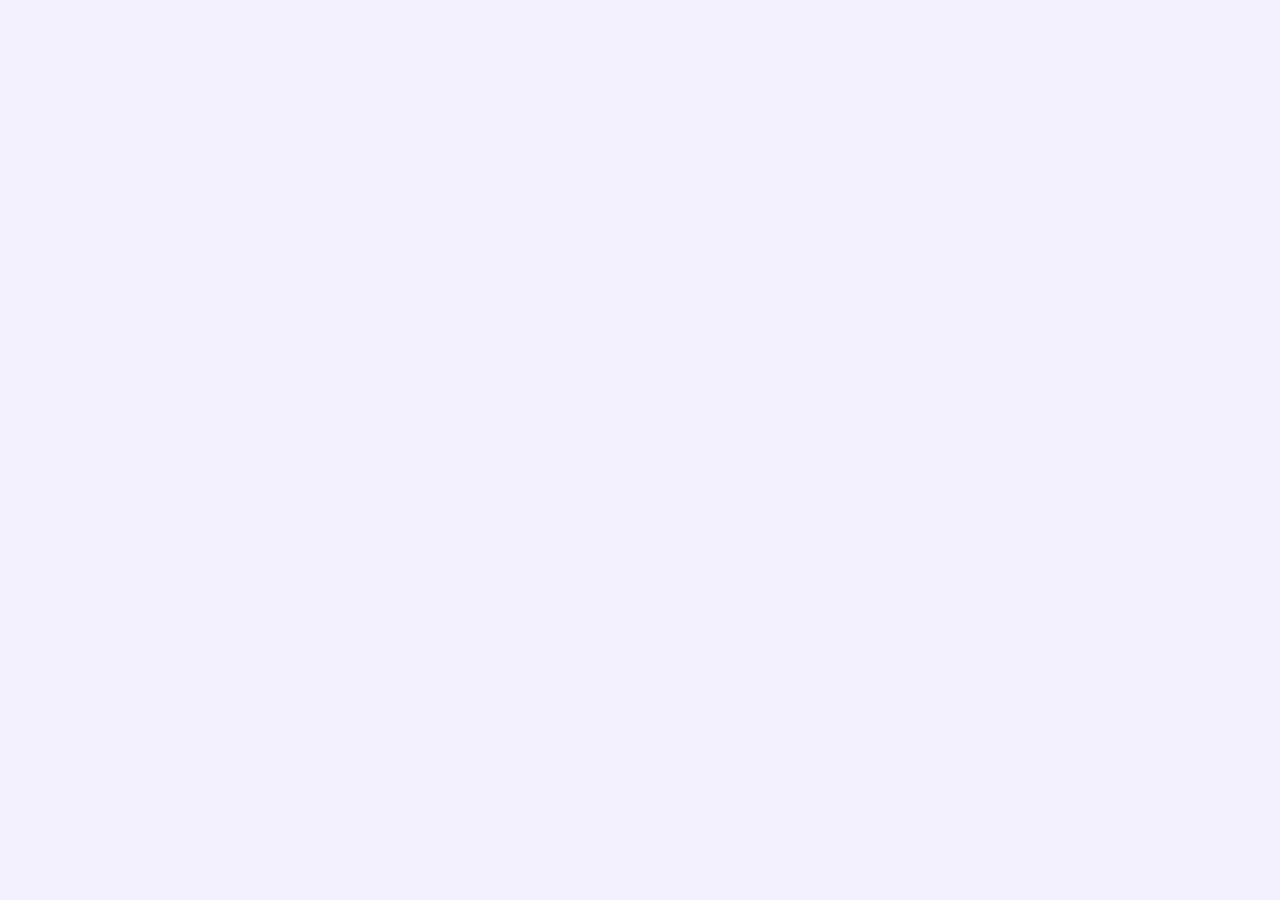
==== Memory/index.html @ 1a354e56 "core array data logic and fisher-yates shuffle" ====
<!DOCTYPE html>
<html lang="fr">

<head>
    <meta charset="UTF-8" />
    <meta name="viewport" content="width=device-width, initial-scale=1.0" />
    <title>Memory</title>
    <link rel="stylesheet" href="css/style.css" />
</head>

<body>

    <script src="js/script.js"></script>
</body>
</html>
---- Memory/css/style.css ----
body {
    margin: 0;
    padding: 30px 15px;
    color: #29243d;
    background-color: #f4f1ff;
    font-family: Arial, sans-serif;
}

.center {
    text-align: center;
}

header {
    margin-bottom: 25px;
}

h1 {
    color: #56a949;
}

main,
#result-display,
#score {
    max-width: 600px;
    margin: 20px auto;
    padding: 25px;
    background-color: white;
    border: 1px solid #e0dcf2;
    border-radius: 15px;
    box-shadow: 0 8px 20px #56a949;
}

main {
    text-align: center;
}

.choice-btn {

    transition: box-shadow 0.2s ease;

    margin: 6px;
    padding: 14px 20px;
    color: white;
    background-color: #56a949;
    border: none;
    border-radius: 10px;
    font-size: 16px;
    font-weight: bold;
    cursor: pointer;
}

.choice-btn:hover {
    box-shadow: 0 4px 12px #69c55b;
    background-color: #4e9d42;
}

.choice-btn:focus {
    outline: 3px solid #b9b0ff;
}

#result-display {
    text-align: center;
}

#result-display h1 {
    margin: 0;
    color: #32612b;
    font-size: 28px;
}

#score {
    text-align: center;
}

#score p {
    display: inline-block;
    margin: 5px;
    padding: 12px;
    color: #6f6a82;
    background-color: #f8f7fd;
    border-radius: 8px;
    font-weight: bold;
}

#resetBtn {
    transition: box-shadow 0.2s ease,
    background-color 0.2s ease;

    display: block;
    margin: 15px auto 0;
    padding: 10px 16px;
    color: #56a949;
    background-color: white;
    border: 1px solid #cfc8ed;
    border-radius: 8px;
    cursor: pointer;
}

#resetBtn:hover {
    box-shadow: 0 4px 12px #6ee686;
    background-color: #f0edff;
}
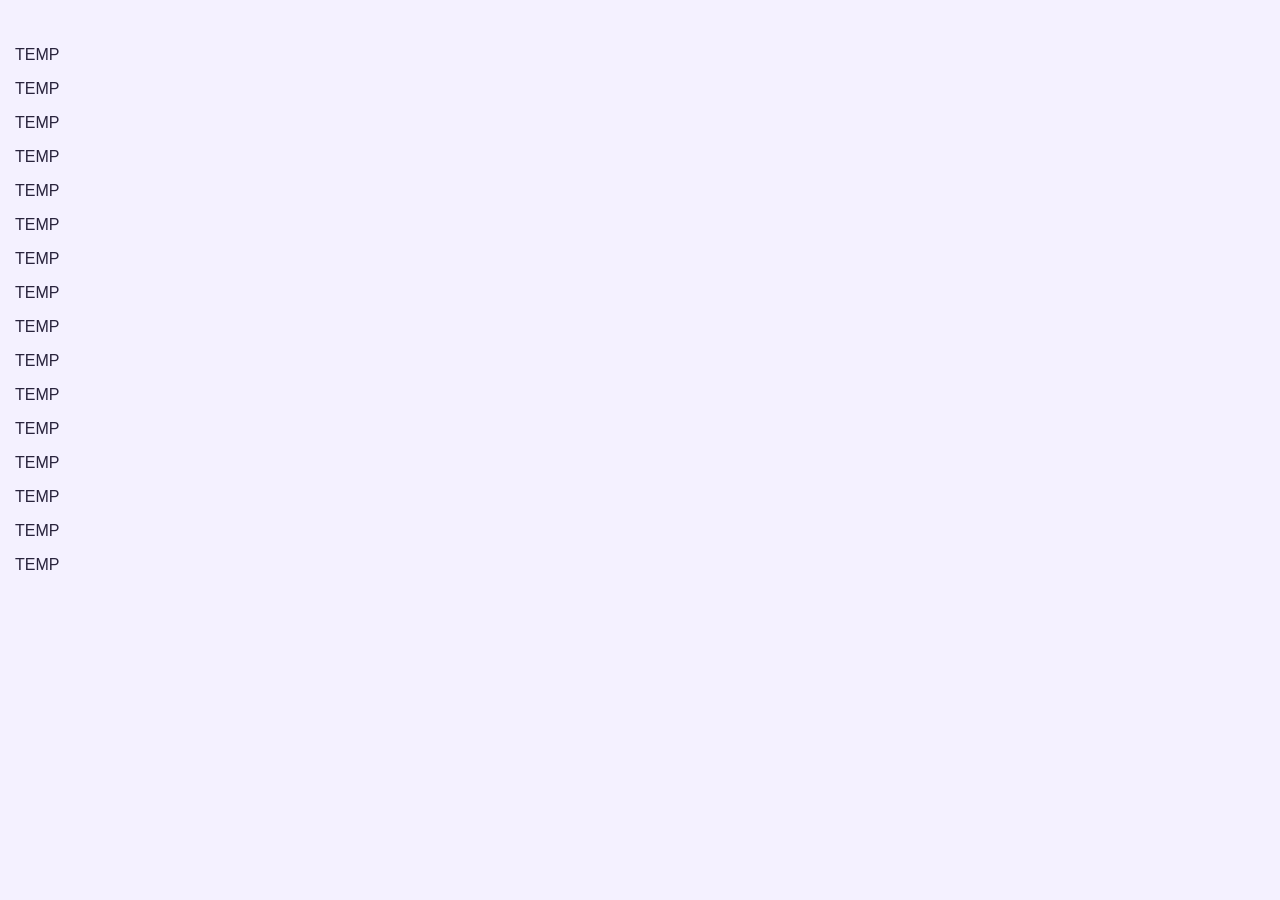
==== commit a892840f: "dynamic DOM generation for game board with data-attributes and a11y properties" ====
--- a/Memory/index.html
+++ b/Memory/index.html
@@ -9,7 +9,7 @@
 </head>
 
 <body>
-
-    <script src="js/script.js"></script>
+    <section id="game-board"></section>
+    <script differ src="js/script.js"></script>
 </body>
 </html>
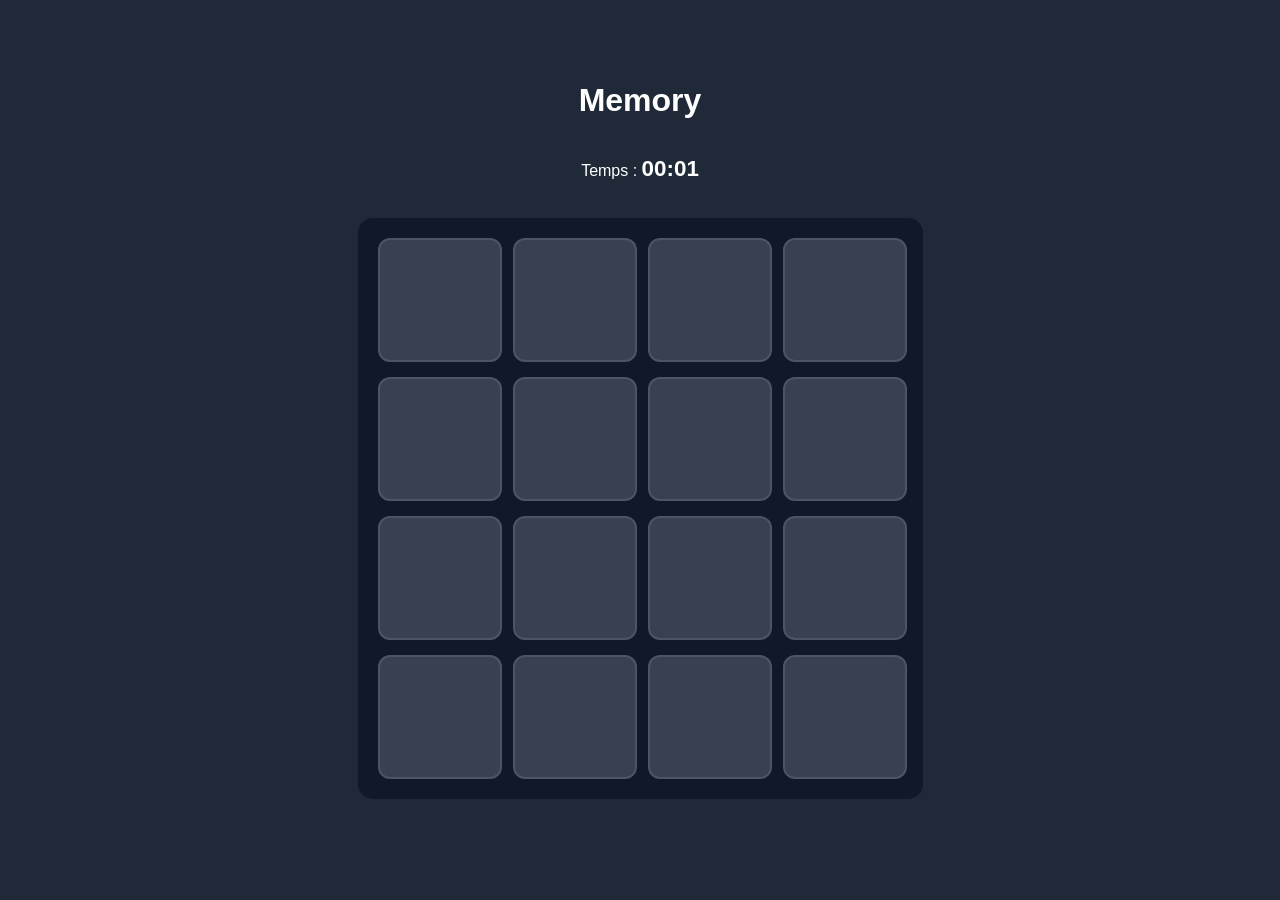
==== commit cedaffa0: "implement timer lifecycle, complete application deployment and readme documentation" ====
--- a/Memory/index.html
+++ b/Memory/index.html
@@ -9,7 +9,15 @@
 </head>
 
 <body>
+    <h1>Memory</h1>
+
+    <p>Temps : <span id="timer">00:00</span></p>
+
     <section id="game-board"></section>
-    <script differ src="js/script.js"></script>
+
+    <p id="result"></p>
+
+    <script defer src="js/script.js"></script>
 </body>
+
 </html>
--- a/Memory/css/style.css
+++ b/Memory/css/style.css
@@ -1,102 +1,80 @@
 body {
     margin: 0;
-    padding: 30px 15px;
-    color: #29243d;
-    background-color: #f4f1ff;
+    min-height: 100vh;
+    display: flex;
+    flex-direction: column;
+    align-items: center;
+    justify-content: center;
+
     font-family: Arial, sans-serif;
+    background: #1f2937;
+    color: white;
 }
 
-.center {
-    text-align: center;
-}
-
-header {
-    margin-bottom: 25px;
-}
-
-h1 {
-    color: #56a949;
-}
-
-main,
-#result-display,
-#score {
-    max-width: 600px;
-    margin: 20px auto;
-    padding: 25px;
-    background-color: white;
-    border: 1px solid #e0dcf2;
-    border-radius: 15px;
-    box-shadow: 0 8px 20px #56a949;
-}
-
-main {
-    text-align: center;
-}
-
-.choice-btn {
-
-    transition: box-shadow 0.2s ease;
-
-    margin: 6px;
-    padding: 14px 20px;
-    color: white;
-    background-color: #56a949;
-    border: none;
-    border-radius: 10px;
-    font-size: 16px;
-    font-weight: bold;
-    cursor: pointer;
-}
-
-.choice-btn:hover {
-    box-shadow: 0 4px 12px #69c55b;
-    background-color: #4e9d42;
-}
-
-.choice-btn:focus {
-    outline: 3px solid #b9b0ff;
-}
-
-#result-display {
-    text-align: center;
-}
-
-#result-display h1 {
-    margin: 0;
-    color: #32612b;
-    font-size: 28px;
-}
-
-#score {
-    text-align: center;
-}
-
-#score p {
-    display: inline-block;
-    margin: 5px;
-    padding: 12px;
-    color: #6f6a82;
-    background-color: #f8f7fd;
-    border-radius: 8px;
+#timer {
+    font-size: 1.4rem;
     font-weight: bold;
 }
 
-#resetBtn {
-    transition: box-shadow 0.2s ease,
-    background-color 0.2s ease;
+#game-board {
+    display: grid;
+    grid-template-columns: repeat(4, 120px);
+    gap: 15px;
 
-    display: block;
-    margin: 15px auto 0;
-    padding: 10px 16px;
-    color: #56a949;
-    background-color: white;
-    border: 1px solid #cfc8ed;
-    border-radius: 8px;
-    cursor: pointer;
+    margin-top: 20px;
+    padding: 20px;
+
+    background: #111827;
+    border-radius: 15px;
 }
 
-#resetBtn:hover {
-    box-shadow: 0 4px 12px #6ee686;
-    background-color: #f0edff;
+.card {
+    width: 120px;
+    height: 120px;
+
+    display: flex;
+    align-items: center;
+    justify-content: center;
+
+    background: #374151;
+    border: 2px solid #4b5563;
+    border-radius: 12px;
+
+    cursor: pointer;
+
+    transition:
+        transform 0.2s,
+        background-color 0.2s;
+}
+
+.card:hover {
+    transform: scale(1.05);
+    background: #4b5563;
+}
+
+.card img {
+    width: 100%;
+    height: 100%;
+
+    object-fit: cover;
+
+    border-radius: 10px;
+}
+
+.card.matched {
+    border-color: #22c55e;
+    cursor: default;
+}
+
+.card.matched:hover {
+    transform: none;
+}
+
+#result {
+    margin-top: 20px;
+
+    font-size: 1.3rem;
+    font-weight: bold;
+
+    color: #22c55e;
 }
